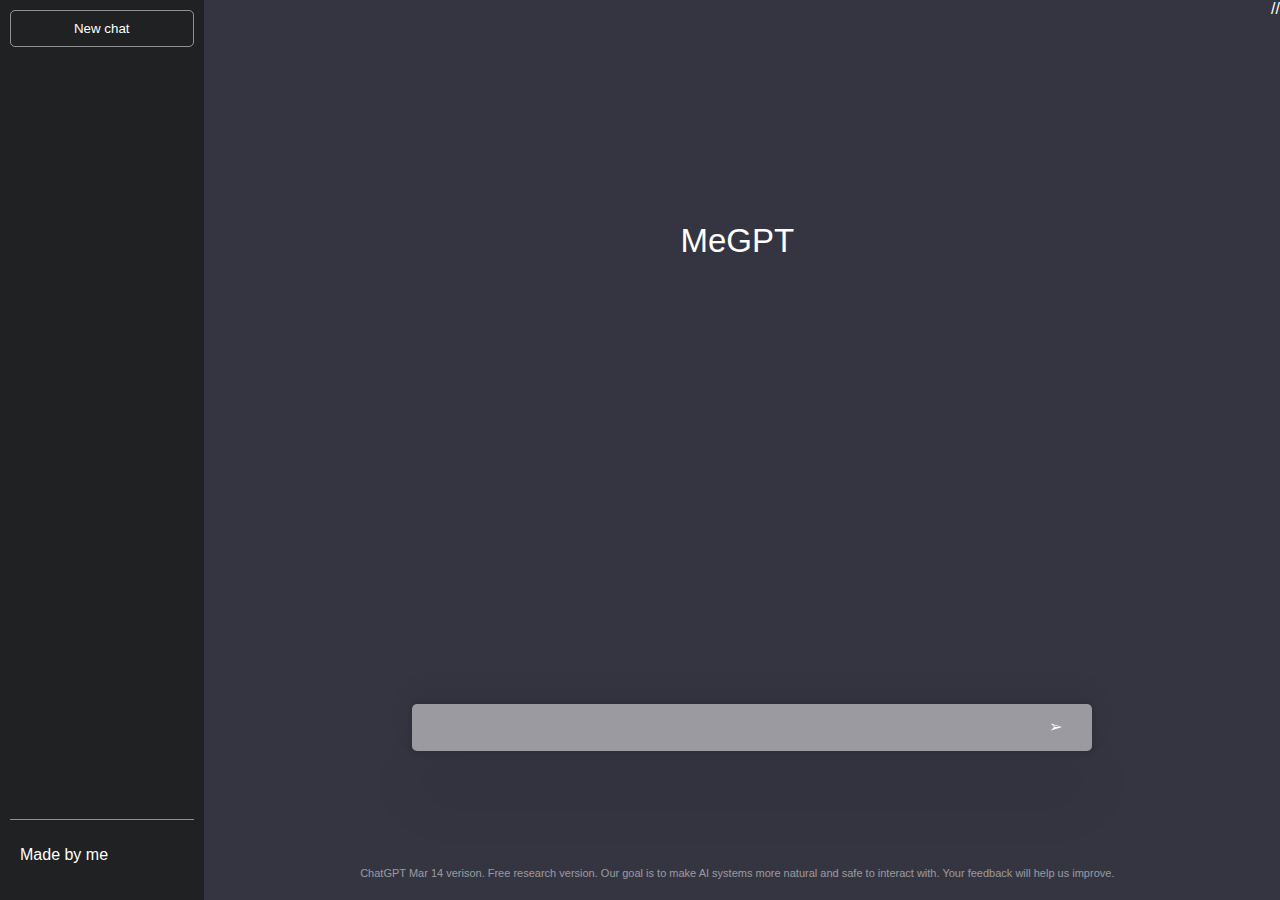
==== src/main/resources/static/index.html @ 0d2a5b38 "Add files via upload" ====
<!DOCTYPE html>
<html lang="en">
<head>
    <meta charset="UTF-8">
    <title>Javascript ChatGPT-Klon</title>
    <link rel="stylesheet" href="style.css">
</head>
<body onload = getDatabaseTitle()>


<section class="side-bar">
    <button>New chat</button>
    <div class="history"></div>
    <nav>
        <p>Made by me</p>
    </nav>
</section>
<section class="main">
    <h1>MeGPT</h1>
    <p id="output"></p>
    <div class="bottom-section">
        <div class="input-container">
            <input/>
            <div id="submit">➢</div>
        </div>
    </div>
    <p class="info"> ChatGPT Mar 14 verison. Free research version.
        Our goal is to make AI systems more natural and safe to interact with.
        Your feedback will help us improve.</p>
</section>

<script src="app.js"></script>
</body>
</html>
//
---- src/main/resources/static/style.css ----
@import url('https://fonts.googleapis.com/css2?family=Bungee+Spice&family=Raleway:wght@300&display=swap');
*{
    color: #fff;
    font-family: 'Bungee+Spice', sans-serif;
}

body{
    margin: 0;
    padding: 0;
    background-color: #343541;
    display: flex;
}

h1 {
    font-size:33px;
    font-weight:300;
    padding:200px 0;
}

.side-bar{
    background-color: #202123;
    width: 244px;
    height:100vh;
    display: flex;
    flex-direction: column;
    justify-content: space-between;
}

.main{
    display: flex;
    flex-direction:column;
    align-items: center;
    text-align: center;
    justify-content: space-between;
    height: 100vh;
    width: 100%;
}

.bottom-section {
    width: 100%;
    display: flex;
    flex-direction: column;
    justify-content: center;
    align-items: center;
}

.info{
    color: rgba(255,255,255,0.5);
    font-size: 11px;
    padding: 10px;
}

input {

    border: none;
    background-color: rgba(255,255,255,0.5);
    width: 100%;
    font-size: 20px;
    padding: 12px 15px;
    border-radius: 5px;
    box-shadow: rgba(0,0,0,0.05) 0 54px 55px,
    rgba(0,0,0,0.05) 0 -12px 30px,
    rgba(0,0,0,0.05) 0 4px 6px,
    rgba(0,0,0,0.09) 0 -3px 5px;

}

input:focus {
    outline: none;
}

.input-container {
    position: relative;
    width: 100%;
    max-width: 650px;
}

.input-container #submit{
    position: absolute;
    right: 0;
    bottom: 15px;
    cursor: pointer;
}

button {
    border: solid 0.5px rgba(255,255,255,0.5);
    background-color:transparent;
    border-radius: 5px;
    padding: 10px;
    margin: 10px;
}

nav {
    border-top: solid 0.5px rgba(255,255,255,0.5);
    padding: 10px;
    margin: 10px;
}

.history {
    padding: 10px;
    margin: 10px;
    display: flex;
    flex-direction: column;
    height: 100%;
}

.history p {
    cursor: pointer;
}
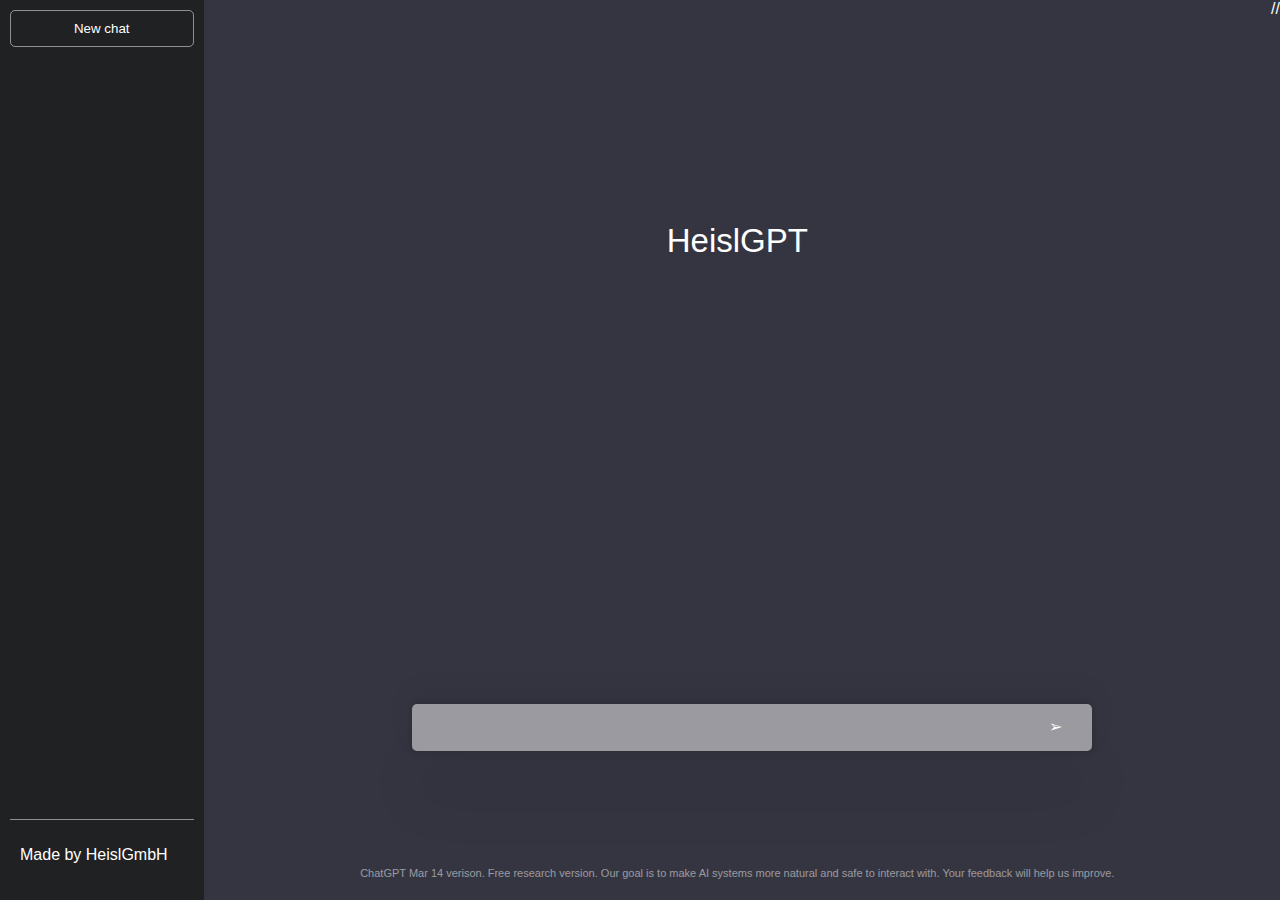
==== commit 922b6aa3: "finish" ====
--- a/src/main/resources/static/index.html
+++ b/src/main/resources/static/index.html
@@ -12,11 +12,11 @@
     <button>New chat</button>
     <div class="history"></div>
     <nav>
-        <p>Made by me</p>
+        <p>Made by HeislGmbH</p>
     </nav>
 </section>
 <section class="main">
-    <h1>MeGPT</h1>
+    <h1>HeislGPT</h1>
     <p id="output"></p>
     <div class="bottom-section">
         <div class="input-container">
